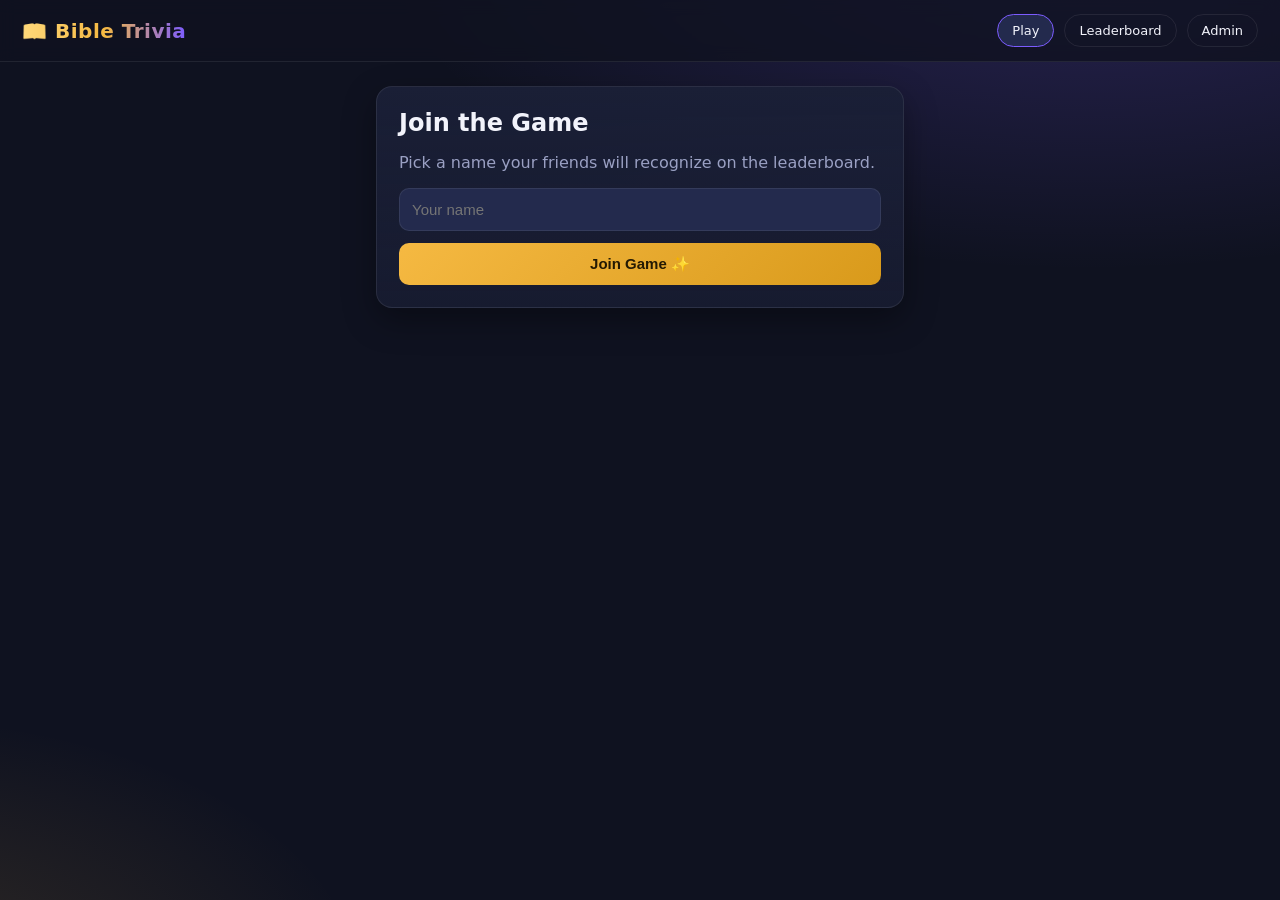
==== templates/index.html @ 00c5bf2b "fixes" ====
<!DOCTYPE html>
<html>
<head>
    <title>Bible Trivia — Play</title>
    <meta name="viewport" content="width=device-width, initial-scale=1.0">
    <link rel="stylesheet" href="/static/style.css">
    <script src="https://cdn.socket.io/4.5.4/socket.io.min.js"></script>
</head>
<body>
    <div class="topbar">
        <div class="brand">📖 Bible Trivia</div>
        <div class="nav">
            <a href="/" class="active">Play</a>
            <a href="/leaderboard">Leaderboard</a>
            <a href="/admin">Admin</a>
        </div>
    </div>

    <div style="max-width: 560px; margin: 24px auto; padding: 0 16px;">
        <!-- Join -->
        <div class="card" id="login-form">
            <h2>Join the Game</h2>
            <p class="muted">Pick a name your friends will recognize on the leaderboard.</p>
            <input type="text" id="username" placeholder="Your name" maxlength="24"
                   style="width: 100%; margin-bottom: 12px;">
            <button class="btn gold" style="width: 100%;" onclick="login()">Join Game ✨</button>
        </div>

        <!-- Game -->
        <div id="game-view" style="display: none;">
            <div class="card">
                <div class="timer-wrap">
                    <div class="timer-bar"><div class="timer-fill" id="timer-fill"></div></div>
                    <div class="timer-num" id="timer-num">30</div>
                </div>
                <span class="pill" id="difficulty-pill" style="display:none; margin-bottom: 10px;"></span>
                <h3 id="question-text" style="font-size: 20px;">Waiting for the host...</h3>
                <div id="options-container"></div>
                <div class="feedback" id="feedback"></div>
                <div id="next-note" class="muted" style="font-weight: 700; min-height: 20px;"></div>
            </div>

            <div class="card" style="margin-top: 16px;">
                <div class="grid-2">
                    <div>
                        <div class="muted" style="font-size: 12px; text-transform: uppercase;">Today</div>
                        <div style="font-size: 26px; font-weight: 800;" id="daily-score">0</div>
                    </div>
                    <div>
                        <div class="muted" style="font-size: 12px; text-transform: uppercase;">This Month</div>
                        <div style="font-size: 26px; font-weight: 800;" id="monthly-score">0</div>
                    </div>
                </div>
                <hr style="border: none; border-top: 1px solid var(--line); margin: 14px 0;">
                <div class="muted" style="font-size: 12px; text-transform: uppercase; margin-bottom: 6px;">Top 5 Today</div>
                <table class="board" id="mini-board"></table>
            </div>
        </div>
    </div>

    <script>
        const socket = io();
        let pickedIndex = null;
        let timerTotal = 30;

        function setNextNote(secs) {
            const el = document.getElementById('next-note');
            if (el) el.innerText = secs > 0 ? '⏭️ Next question in ' + secs + 's…' : '';
        }
        socket.on('next_question_countdown', (d) => setNextNote(d.seconds));

        function login() {
            const name = document.getElementById('username').value.trim() || 'Anonymous';
            socket.emit('login', { name: name });
            document.getElementById('login-form').style.display = 'none';
            document.getElementById('game-view').style.display = 'block';
        }
        document.getElementById('username').addEventListener('keydown', e => {
            if (e.key === 'Enter') login();
        });

        socket.on('game_status', (status) => {
            if (!status.active) {
                document.getElementById('question-text').innerText = status.message || 'The game is starting soon...';
                document.getElementById('options-container').innerHTML = '';
                document.getElementById('difficulty-pill').style.display = 'none';
            }
        });

        socket.on('new_question', (q) => {
            setNextNote(0);
            pickedIndex = null;
            document.getElementById('question-text').innerText = q.question;
            document.getElementById('feedback').innerText = '';
            document.getElementById('feedback').className = 'feedback';

            const pill = document.getElementById('difficulty-pill');
            pill.style.display = 'inline-block';
            pill.className = 'pill ' + q.difficulty;
            pill.innerText = q.difficulty + ' · ' + (10 + 30) + ' pts × ' + ({easy:1, medium:2, hard:3}[q.difficulty] || 1);

            const container = document.getElementById('options-container');
            container.innerHTML = '';
            q.options.forEach((opt, i) => {
                const btn = document.createElement('button');
                btn.className = 'option';
                btn.dataset.text = opt;
                btn.innerHTML = '<span class="key">' + 'ABCD'[i] + '</span>' + opt;
                btn.onclick = () => {
                    pickedIndex = i;
                    socket.emit('submit_answer', { option: opt });
                    [...container.children].forEach(b => b.disabled = true);
                };
                container.appendChild(btn);
            });
        });

        socket.on('timer_tick', (data) => {
            if (data.total) timerTotal = data.total;
            const total = timerTotal;
            const num = document.getElementById('timer-num');
            const fill = document.getElementById('timer-fill');
            num.innerText = data.active ? data.time_left : '—';
            fill.style.width = Math.max(0, (data.time_left / total) * 100) + '%';
            fill.className = 'timer-fill' + (data.time_left <= 10 ? ' warn' : '');
        });

        socket.on('answer_result', (res) => {
            const fb = document.getElementById('feedback');
            fb.innerText = res.message || (res.correct ? 'Correct! 🎉' : 'Locked in!');
            fb.className = 'feedback ' + (res.correct ? 'good' : 'bad');
            if (typeof res.daily === 'number') {
                document.getElementById('daily-score').innerText = res.daily;
                document.getElementById('monthly-score').innerText = res.monthly;
            }
        });

        // Highlight the correct option among the four when revealed
        socket.on('reveal_answer', (data) => {
            if (data.next_in) setNextNote(data.next_in);
            const container = document.getElementById('options-container');
            [...container.children].forEach((btn, i) => {
                btn.disabled = true;
                if (btn.dataset.text === data.answer) btn.classList.add('correct');
                else if (i === pickedIndex) btn.classList.add('wrong');
                else btn.classList.add('dim');
            });
            if (pickedIndex === null) {
                const fb = document.getElementById('feedback');
                fb.innerText = 'No answer — the correct one is highlighted.';
                fb.className = 'feedback';
            }
            if (data.reference) {
                const fb = document.getElementById('feedback');
                const ref = document.createElement('div');
                ref.className = 'muted';
                ref.style.fontWeight = '600';
                ref.style.fontSize = '14px';
                ref.style.color = 'var(--gold-2)';
                ref.innerText = '📖 ' + data.reference;
                fb.appendChild(document.createElement('br'));
                fb.appendChild(ref);
            }
        });

        socket.on('score_update', (s) => {
            document.getElementById('daily-score').innerText = s.daily;
            document.getElementById('monthly-score').innerText = s.monthly;
        });

        socket.on('update_leaderboard', (board) => {
            const t = document.getElementById('mini-board');
            t.innerHTML = board.slice(0, 5).map((row, i) =>
                '<tr><td><span class="rank">' + (i + 1) + '</span></td>' +
                '<td>' + row.name + '</td><td style="text-align:right;">' + row.score + '</td></tr>'
            ).join('') || '<tr><td class="muted">No scores yet today</td></tr>';
        });

        socket.on('month_crowned', (w) => {
            const fb = document.getElementById('feedback');
            fb.className = 'feedback good';
            fb.innerText = '👑 ' + w.month_label + ' champion: ' + w.name + ' (' + w.points + ' pts)';
        });
    </script>
</body>
</html>
---- static/style.css ----
/* Bible Trivia — shared theme */
:root {
  --bg: #0f1220;
  --panel: #1a1f36;
  --panel-2: #232a4d;
  --line: rgba(255, 255, 255, 0.08);
  --gold: #f5b942;
  --gold-2: #ffd97a;
  --purple: #7c5cff;
  --green: #2ecc71;
  --red: #ff5252;
  --text: #f2f3fb;
  --muted: #9aa0c3;
}

* { box-sizing: border-box; }

body {
  margin: 0;
  min-height: 100vh;
  font-family: 'Segoe UI', system-ui, -apple-system, sans-serif;
  color: var(--text);
  background:
    radial-gradient(1200px 600px at 85% -10%, rgba(124, 92, 255, 0.25), transparent 60%),
    radial-gradient(900px 500px at -10% 110%, rgba(245, 185, 66, 0.15), transparent 55%),
    var(--bg);
}

h1, h2, h3 { margin: 0 0 12px; }
h1 { font-size: 28px; }
a { color: var(--gold-2); }

.card {
  background: linear-gradient(180deg, var(--panel), rgba(26, 31, 54, 0.7));
  border: 1px solid var(--line);
  border-radius: 16px;
  padding: 22px;
  box-shadow: 0 12px 32px rgba(0, 0, 0, 0.35);
}

.btn {
  display: inline-block;
  padding: 12px 18px;
  border: none;
  border-radius: 10px;
  font-size: 15px;
  font-weight: 600;
  color: #fff;
  cursor: pointer;
  background: linear-gradient(135deg, var(--purple), #5a3fd6);
  transition: transform 0.06s ease, filter 0.15s ease;
}
.btn:hover { filter: brightness(1.15); }
.btn:active { transform: scale(0.97); }
.btn:disabled { opacity: 0.45; cursor: not-allowed; filter: none; }
.btn.gold { background: linear-gradient(135deg, var(--gold), #d99a1b); color: #241a03; }
.btn.green { background: linear-gradient(135deg, var(--green), #1e9e56); }
.btn.red { background: linear-gradient(135deg, var(--red), #c62828); }
.btn.ghost {
  background: transparent;
  border: 1px solid var(--line);
  color: var(--text);
}

input[type="text"], input[type="password"], select {
  padding: 12px;
  border-radius: 10px;
  border: 1px solid var(--line);
  background: var(--panel-2);
  color: var(--text);
  font-size: 15px;
  outline: none;
}
input:focus, select:focus { border-color: var(--purple); }

.topbar {
  display: flex;
  align-items: center;
  justify-content: space-between;
  gap: 16px;
  padding: 14px 22px;
  border-bottom: 1px solid var(--line);
  background: rgba(15, 18, 32, 0.8);
  position: sticky;
  top: 0;
  backdrop-filter: blur(8px);
  z-index: 10;
}
.brand {
  font-weight: 800;
  letter-spacing: 0.5px;
  font-size: 20px;
  background: linear-gradient(90deg, var(--gold-2), var(--gold), var(--purple));
  -webkit-background-clip: text;
  background-clip: text;
  color: transparent;
  white-space: nowrap;
}
.brand small { font-size: 11px; color: var(--muted); -webkit-text-fill-color: var(--muted); }
.nav { display: flex; gap: 10px; flex-wrap: wrap; }
.nav a {
  padding: 8px 14px;
  border-radius: 999px;
  border: 1px solid var(--line);
  color: var(--text);
  text-decoration: none;
  font-size: 13px;
}
.nav a:hover, .nav a.active { background: var(--panel-2); border-color: var(--purple); }

.pill {
  display: inline-block;
  padding: 4px 12px;
  border-radius: 999px;
  font-size: 12px;
  font-weight: 700;
  letter-spacing: 0.5px;
  text-transform: uppercase;
}
.pill.easy   { background: rgba(46, 204, 113, 0.18); color: #7bedaa; }
.pill.medium { background: rgba(245, 185, 66, 0.18); color: var(--gold-2); }
.pill.hard   { background: rgba(255, 82, 82, 0.2); color: #ff9d9d; }

/* Answer option buttons/cards */
.option {
  display: block;
  width: 100%;
  text-align: left;
  padding: 14px 16px;
  margin: 10px 0;
  font-size: 16px;
  color: var(--text);
  border: 1px solid var(--line);
  border-radius: 12px;
  background: var(--panel-2);
  cursor: pointer;
  transition: border-color 0.15s ease, background 0.15s ease;
}
.option:hover:not(:disabled) { border-color: var(--purple); }
.option:disabled { cursor: default; }
.option .key {
  display: inline-flex;
  width: 26px; height: 26px;
  margin-right: 12px;
  align-items: center;
  justify-content: center;
  border-radius: 8px;
  background: rgba(124, 92, 255, 0.25);
  font-weight: 700;
  font-size: 13px;
}
.option.correct {
  border-color: var(--green);
  background: rgba(46, 204, 113, 0.18);
  box-shadow: 0 0 0 2px rgba(46, 204, 113, 0.35), 0 0 24px rgba(46, 204, 113, 0.25);
}
.option.wrong {
  border-color: var(--red);
  background: rgba(255, 82, 82, 0.12);
  opacity: 0.75;
}
.option.dim { opacity: 0.45; }

/* Leaderboard table */
table.board {
  width: 100%;
  border-collapse: collapse;
  font-size: 15px;
}
table.board th, table.board td {
  padding: 10px 12px;
  text-align: left;
  border-bottom: 1px solid var(--line);
}
table.board th { color: var(--muted); font-size: 12px; text-transform: uppercase; letter-spacing: 0.5px; }
table.board tr.me td { background: rgba(124, 92, 255, 0.12); }
.rank {
  display: inline-flex;
  width: 30px; height: 30px;
  align-items: center;
  justify-content: center;
  border-radius: 50%;
  background: var(--panel-2);
  font-weight: 700;
}
tr:first-child .rank { background: linear-gradient(135deg, var(--gold), #d99a1b); color: #241a03; }

.crown-banner {
  display: none;
  text-align: center;
  padding: 26px 20px;
  border-radius: 16px;
  border: 1px solid rgba(245, 185, 66, 0.45);
  background: linear-gradient(135deg, rgba(245, 185, 66, 0.16), rgba(124, 92, 255, 0.14));
  margin-bottom: 20px;
}
.crown-banner .name { font-size: 30px; font-weight: 800; color: var(--gold-2); }
.crown-banner .pts { color: var(--muted); margin-top: 4px; }
.crown-banner.show { display: block; animation: pop 0.5s ease; }

@keyframes pop {
  0% { transform: scale(0.9); opacity: 0; }
  100% { transform: scale(1); opacity: 1; }
}

.grid-2 { display: grid; grid-template-columns: 1fr 1fr; gap: 20px; }
@media (max-width: 800px) { .grid-2 { grid-template-columns: 1fr; } }

.muted { color: var(--muted); }
.feedback { margin-top: 14px; font-weight: 700; min-height: 24px; }
.feedback.good { color: #7bedaa; }
.feedback.bad { color: #ff9d9d; }

/* Timer ring */
.timer-wrap { display: flex; align-items: center; gap: 12px; margin-bottom: 16px; }
.timer-bar {
  flex: 1;
  height: 10px;
  border-radius: 999px;
  background: var(--panel-2);
  overflow: hidden;
}
.timer-fill {
  height: 100%;
  width: 100%;
  border-radius: 999px;
  background: linear-gradient(90deg, var(--green), var(--gold));
  transition: width 1s linear, background 0.4s ease;
}
.timer-fill.warn { background: linear-gradient(90deg, var(--gold), var(--red)); }
.timer-num { font-weight: 800; font-size: 20px; min-width: 44px; text-align: right; }
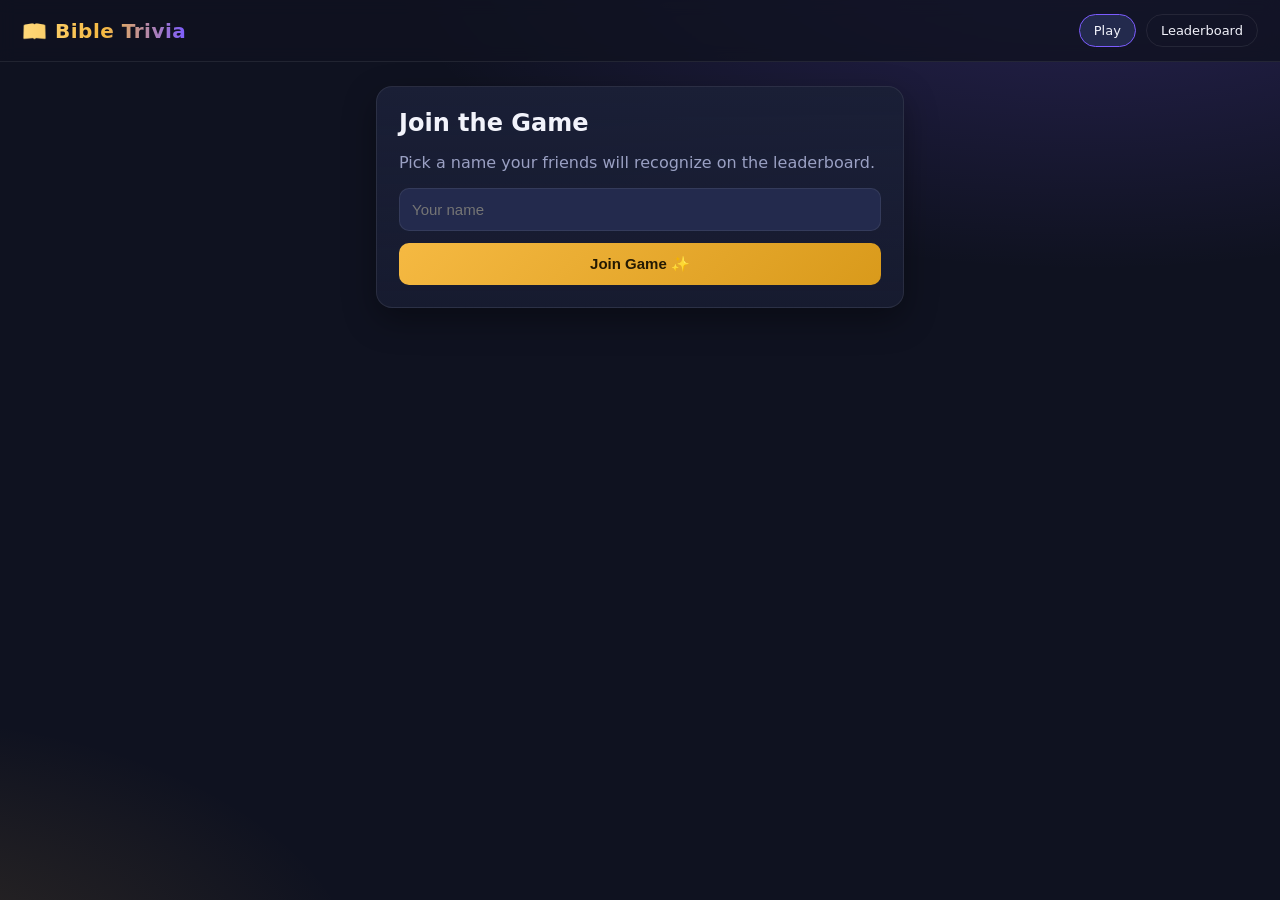
==== commit 7880e27e: "Add join QR to stage display and remove admin links" ====
--- a/templates/index.html
+++ b/templates/index.html
@@ -12,7 +12,6 @@
         <div class="nav">
             <a href="/" class="active">Play</a>
             <a href="/leaderboard">Leaderboard</a>
-            <a href="/admin">Admin</a>
         </div>
     </div>
 
@@ -31,7 +30,7 @@
             <div class="card">
                 <div class="timer-wrap">
                     <div class="timer-bar"><div class="timer-fill" id="timer-fill"></div></div>
-                    <div class="timer-num" id="timer-num">30</div>
+                    <div class="timer-num" id="timer-num">15</div>
                 </div>
                 <span class="pill" id="difficulty-pill" style="display:none; margin-bottom: 10px;"></span>
                 <h3 id="question-text" style="font-size: 20px;">Waiting for the host...</h3>
@@ -61,7 +60,8 @@
     <script>
         const socket = io();
         let pickedIndex = null;
-        let timerTotal = 30;
+        let timerTotal = 15;
+        let revealed = false;
 
         function setNextNote(secs) {
             const el = document.getElementById('next-note');
@@ -90,6 +90,7 @@
         socket.on('new_question', (q) => {
             setNextNote(0);
             pickedIndex = null;
+            revealed = false;
             document.getElementById('question-text').innerText = q.question;
             document.getElementById('feedback').innerText = '';
             document.getElementById('feedback').className = 'feedback';
@@ -97,7 +98,7 @@
             const pill = document.getElementById('difficulty-pill');
             pill.style.display = 'inline-block';
             pill.className = 'pill ' + q.difficulty;
-            pill.innerText = q.difficulty + ' · ' + (10 + 30) + ' pts × ' + ({easy:1, medium:2, hard:3}[q.difficulty] || 1);
+            pill.innerText = q.difficulty + ' · ' + (10 + 15) + ' pts × ' + ({easy:1, medium:2, hard:3}[q.difficulty] || 1);
 
             const container = document.getElementById('options-container');
             container.innerHTML = '';
@@ -120,7 +121,7 @@
             const total = timerTotal;
             const num = document.getElementById('timer-num');
             const fill = document.getElementById('timer-fill');
-            num.innerText = data.active ? data.time_left : '—';
+            num.innerText = data.paused ? '⏸' : (data.active ? data.time_left : '—');
             fill.style.width = Math.max(0, (data.time_left / total) * 100) + '%';
             fill.className = 'timer-fill' + (data.time_left <= 10 ? ' warn' : '');
         });
@@ -137,6 +138,7 @@
 
         // Highlight the correct option among the four when revealed
         socket.on('reveal_answer', (data) => {
+            revealed = true;
             if (data.next_in) setNextNote(data.next_in);
             const container = document.getElementById('options-container');
             [...container.children].forEach((btn, i) => {
@@ -163,6 +165,16 @@
             }
         });
 
+        socket.on('game_paused', (d) => {
+            const fb = document.getElementById('feedback');
+            fb.className = 'feedback';
+            fb.innerText = d.paused ? '⏸️ Game paused — hold tight!' : '';
+            [...document.getElementById('options-container').children].forEach(b => {
+                if (d.paused) b.disabled = true;
+                else if (!revealed && pickedIndex === null) b.disabled = false;
+            });
+        });
+
         socket.on('score_update', (s) => {
             document.getElementById('daily-score').innerText = s.daily;
             document.getElementById('monthly-score').innerText = s.monthly;
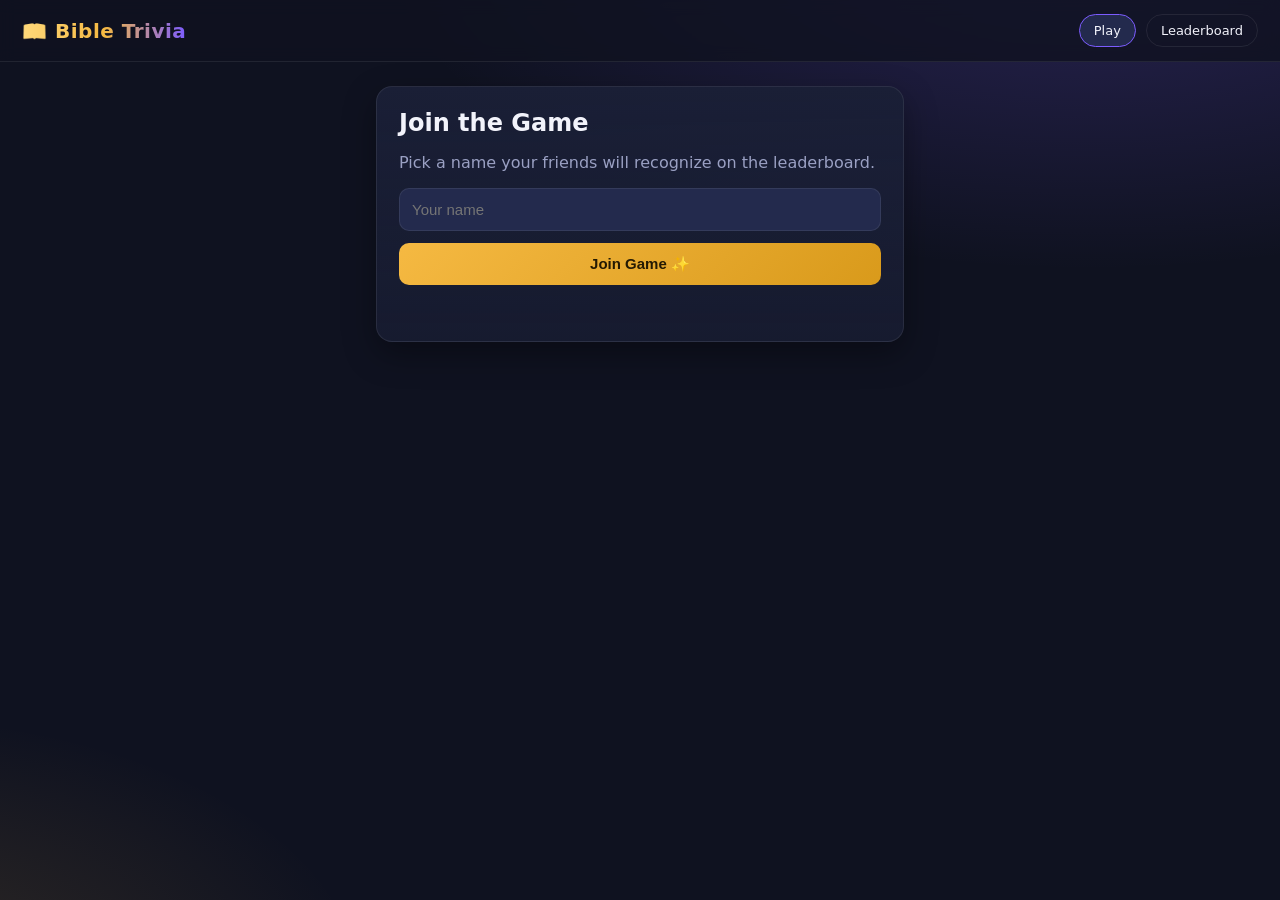
==== commit 7f3b3393: "Add unique names, player resets, and 100 new questions" ====
--- a/templates/index.html
+++ b/templates/index.html
@@ -23,6 +23,7 @@
             <input type="text" id="username" placeholder="Your name" maxlength="24"
                    style="width: 100%; margin-bottom: 12px;">
             <button class="btn gold" style="width: 100%;" onclick="login()">Join Game ✨</button>
+            <div id="login-error" class="feedback bad" style="min-height: 20px;"></div>
         </div>
 
         <!-- Game -->
@@ -72,11 +73,20 @@
         function login() {
             const name = document.getElementById('username').value.trim() || 'Anonymous';
             socket.emit('login', { name: name });
-            document.getElementById('login-form').style.display = 'none';
-            document.getElementById('game-view').style.display = 'block';
         }
         document.getElementById('username').addEventListener('keydown', e => {
             if (e.key === 'Enter') login();
+        });
+
+        socket.on('login_ok', () => {
+            document.getElementById('login-error').innerText = '';
+            document.getElementById('login-form').style.display = 'none';
+            document.getElementById('game-view').style.display = 'block';
+        });
+        socket.on('login_error', (e) => {
+            document.getElementById('login-error').innerText = e.message;
+            document.getElementById('game-view').style.display = 'none';
+            document.getElementById('login-form').style.display = 'block';
         });
 
         socket.on('game_status', (status) => {
